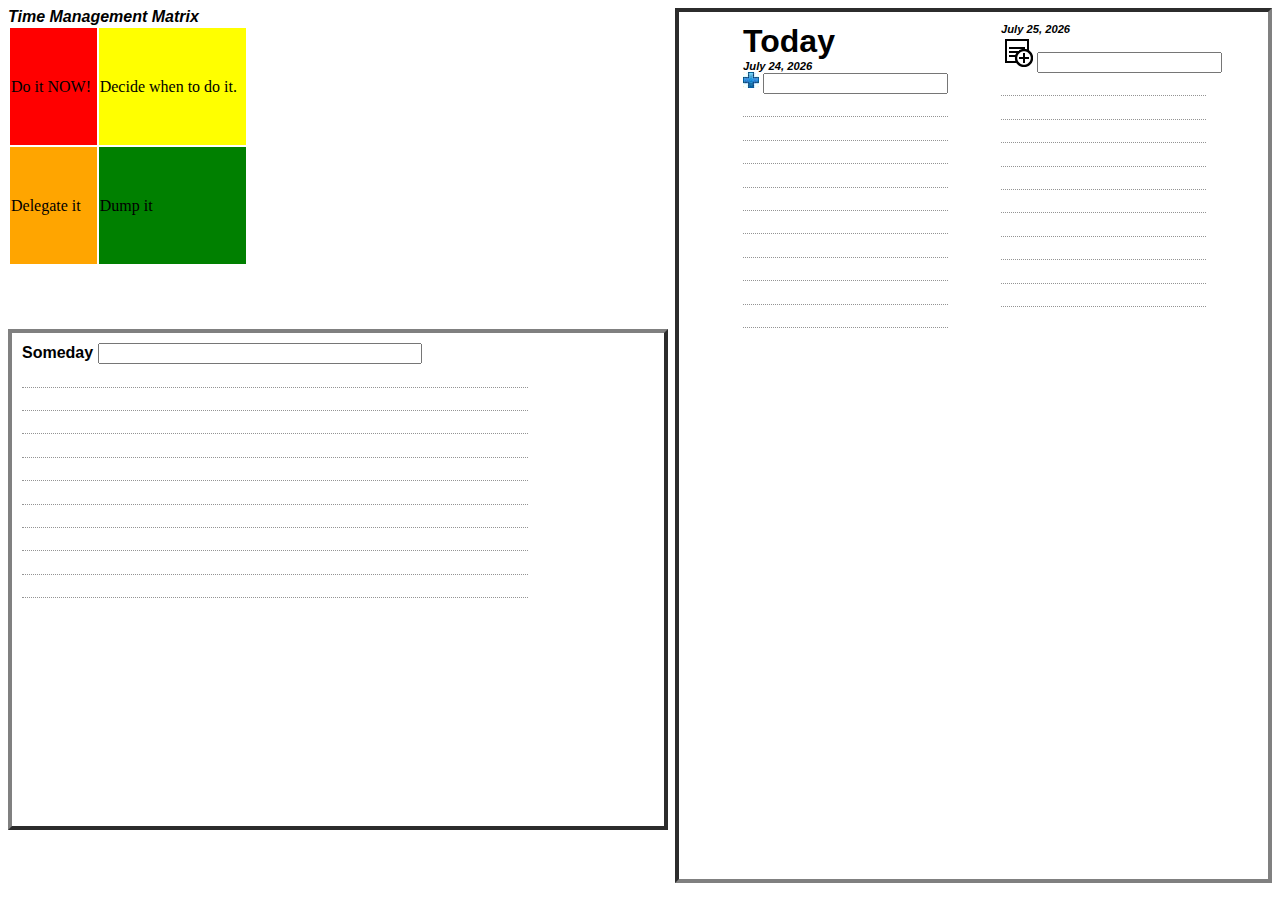
==== web/index.html @ 8b11fd79 "set today and tomorrow dates" ====
<!DOCTYPE HTML PUBLIC "-//W3C//DTD HTML 4.01 Transitional//EN"
        "http://www.w3.org/TR/html4/loose.dtd">
<html>
<head>
    <title>To-Do List for You</title>

    <!--Libraries-->
    <script src="js/jquery-1.7.2.min.js" type="text/javascript"></script>
    <link rel="stylesheet" type="text/css" href="jquery-ui/css/ui-lightness/jquery-ui-1.8.21.custom.css" />
    <script type="text/javascript" src="jquery-ui/js/jquery-ui-1.8.21.custom.min.js"></script>
    <script type="text/javascript" src="js/date.js"></script>

    <!--Application-->
    <link href="css/styles.css" rel="stylesheet" type="text/css"/>
    <script src="js/actions.js" type="text/javascript"></script>

</head>

<body>

<div id="left">
    <!--<div id="matrix-arrow-left-right">
        <div id="arrow-left"></div>
        <div id="line-left-right"></div>
        <div id="arrow-right"></div>
        <div class="break-float"></div>
    </div>

    <div id="matrix-arrow-top-bottom">
        <div id="arrow-top"></div>
        <div id="line-top-bottom"></div>
        <div id="arrow-bottom"></div>
    </div>-->

    <div class="matrix">
        <div class="title">Time Management Matrix</div>
        <table title="Time Management Matrix">
            <tr>
                <td id="matrix-now">Do it NOW!</td>
                <td id="matrix-decide-later">Decide when to do it.</td>
            </tr>
            <tr>
                <td id="matrix-delegate">Delegate it</td>
                <td id="matrix-dump">Dump it</td>
            </tr>
        </table>
    </div>

    <div class="day" id="someday">
        Someday
        <input id="someday-todo-text" maxlength="140" type="text">
        <div class="list" id="someday-list"></div>
    </div>
</div>

<div id="days-container">
    <div class="day">
        <div class="day-header">
            <div class="day-header-text-container">
                <div class="week-day"></div>
                <div class="date" id="tomorrow-date"></div>
            </div>
            <!--<input id="input-calendar1" type="hidden"/>-->
            <!--<input id="img-calendar1" type="button">-->
            <!--<img id="img-calendar1" src="img/calendar.png"/>-->
            <div class="break-float"></div>
            <!--<div class="calendar"></div>-->
        </div>
        <img src="img/add.png" alt="Add task:">
        <input maxlength="140" type="text">
        <div class="list"></div>
    </div>
    <div class="day">
        <div class="day-header">
            <div class="day-header-text-container">
                <div class="week-day">Today</div>
                <div class="date" id="today-date"></div>
            </div>
            <!--<input id="input-calendar2" type="hidden"/>-->
            <div class="break-float"></div>
        </div>
        <img src="img/add_task.jpg" alt="Add task:">
        <input maxlength="140" type="text">
        <div class="list"></div>
    </div>
</div>
</body>
</html>
---- web/css/styles.css ----
html, body {
    height: 97%;
}

#matrix-arrow-left-right {
    width: 13em;
    margin: 1em 1em 0.5em 1em;
}

#matrix-arrow-top-bittom {
    height: 13em;
    margin: 1em 1em 0.5em 1em;
}

#arrow-left, #line-left-right, #arrow-right {
    float: left;
}

#arrow-top, #line-top-bottom, #arrow-bottom{
    float: left;
}

.break-float {
    clear: both;
}

#line-left-right {
    width: 90%;
    margin-top: 5px;
    height: 1px;
    background-color: black;
}

#line-top-bottom {
    width: 1px;
    background-color: black;
    height: 200px;
    float: left;
    margin-top:5px;
    margin-left: -5px;
}

#arrow-top {
    border-left:5px solid transparent;
    border-right:5px solid transparent;
    border-bottom:5px solid black;
    width:0;
    float: left;
}

#arrow-bottom {
    width: 0;
    height: 0;
    border-left: 5px solid transparent;
    border-top: 5px solid black;
    border-right: 5px solid transparent;
    margin-top: 205px;
    margin-left: -10px;
}

#matrix {
    clear: both;
}

#arrow-left {
    width: 0;
    height: 0;
    border-top: 6px solid transparent;
    border-bottom: 6px solid transparent;
    border-right: 6px solid black;
}

#arrow-right {
    width: 0;
    height: 0;
    border-top: 5px solid transparent;
    border-bottom: 5px solid transparent;
    border-left: 5px solid black;
    margin-top: 1px;
}

table {
    width: 15em;
    height: 15em;
}

#left, #days-container {
    height: 100%;
    width: 50%;
    float: left
}

#days-container {
    border: 4px inset #808080;
    padding: 10px;
    width: 45%;
    height: 100%;
    float: right;
}

#someday {
    border: 4px outset #808080;
    padding: 10px;
    width: 100%;
    margin-top: 10%;
    min-height: 55.8%;
    float: left;
    clear: both;
    font-family: sans-serif;
    font-weight: bolder;
}

#someday-list{
    font-family: sans-serif;
    font-weight: normal;
}

.title{
    font-family: sans-serif;
    font-weight: bolder;
    font-style: italic;
}

.day {
    display: inline-block;
    width: 45%;
    min-height: 90%;
    padding: 1px;
    float: inherit; /*days are not moved*/
}

.task {
    width: 80%;
    min-height: 1.4em;
    border-bottom:dotted #949494 thin
}

#matrix-now {
    background-color: red;
}

#matrix-decide-later {
    background-color: yellow;
}

#matrix-delegate {
    background-color: orange;
}

#matrix-dump {
    background-color: green;
}

#someday-todo-text{
    width: 50%
}

.input{
    width: 50%
}

.week-day, .date {
    font-family: sans-serif;
    font-weight: bold;
}

.week-day {
    font-size: 2em;
}

.date {
    font-size: 0.7em;
    font-style: italic;
}

.day-header img, .day-header-text-container {
    float: left;
}
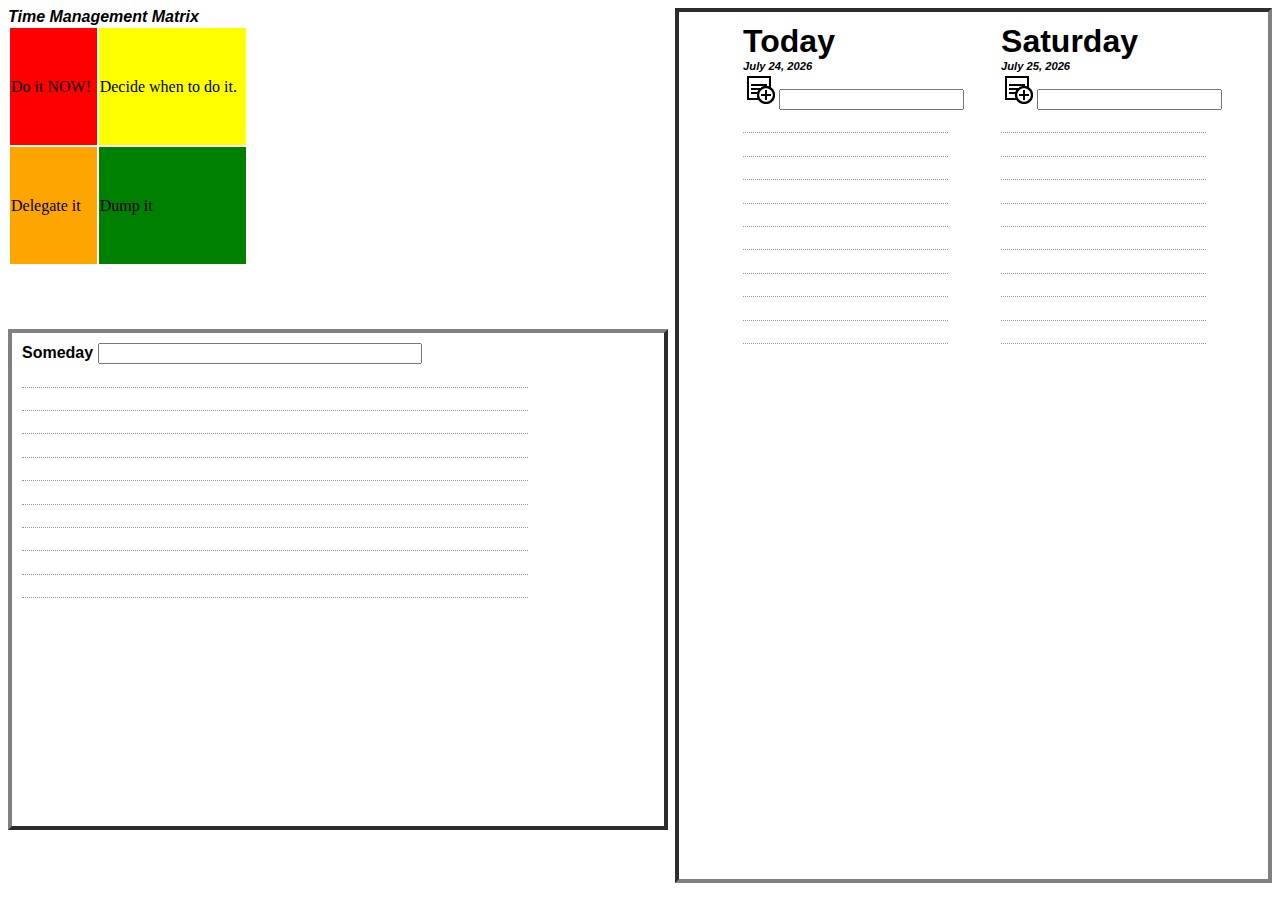
==== commit 4e8b5a06: "add week day and icon" ====
--- a/web/index.html
+++ b/web/index.html
@@ -57,7 +57,7 @@
     <div class="day">
         <div class="day-header">
             <div class="day-header-text-container">
-                <div class="week-day"></div>
+                <div class="week-day" id="tomorrow-week-date"></div>
                 <div class="date" id="tomorrow-date"></div>
             </div>
             <!--<input id="input-calendar1" type="hidden"/>-->
@@ -79,7 +79,7 @@
             <!--<input id="input-calendar2" type="hidden"/>-->
             <div class="break-float"></div>
         </div>
-        <img src="img/add_task.jpg" alt="Add task:">
+        <img src="img/add.png" alt="Add task:">
         <input maxlength="140" type="text">
         <div class="list"></div>
     </div>
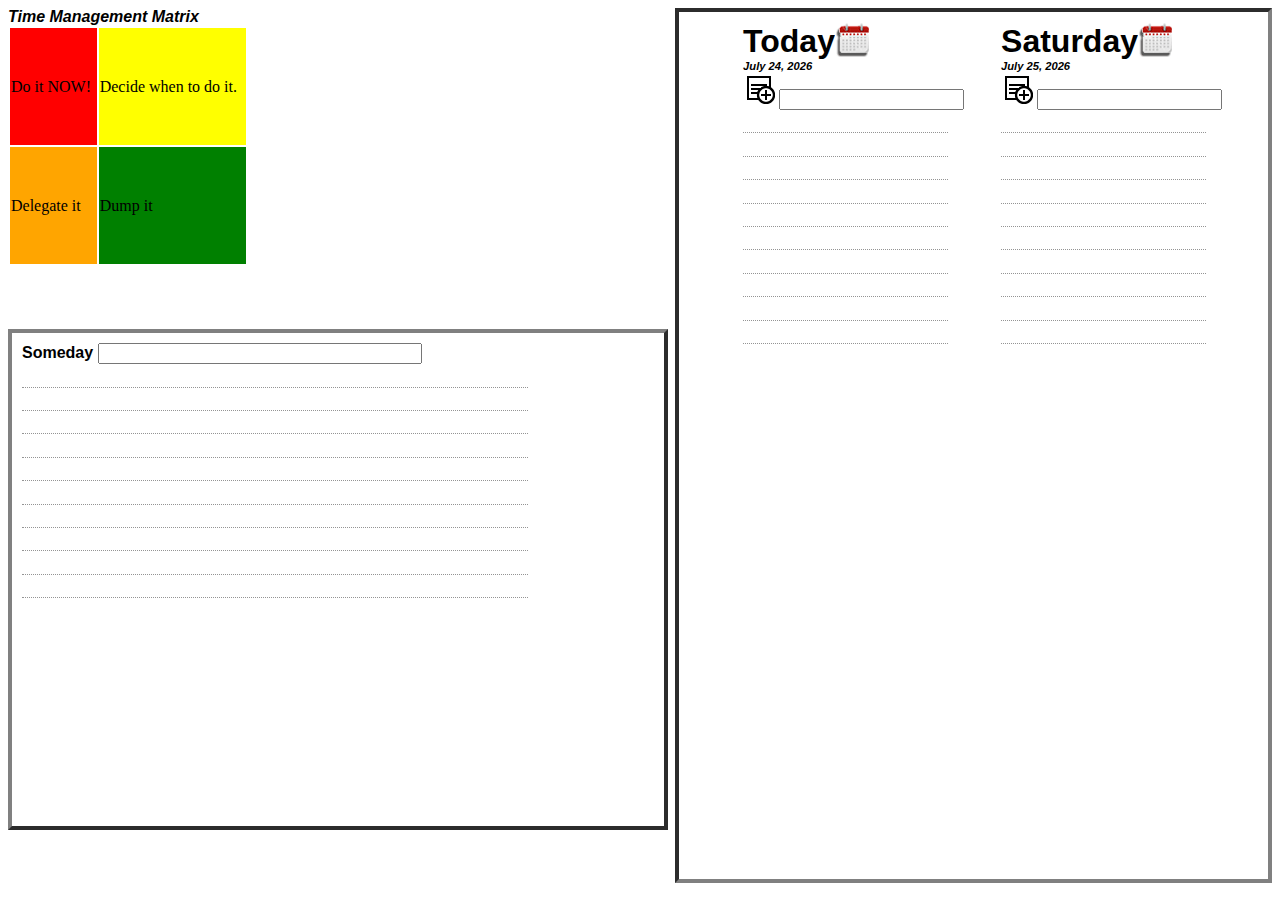
==== commit 02910f79: "add calendar icons" ====
--- a/web/index.html
+++ b/web/index.html
@@ -62,7 +62,7 @@
             </div>
             <!--<input id="input-calendar1" type="hidden"/>-->
             <!--<input id="img-calendar1" type="button">-->
-            <!--<img id="img-calendar1" src="img/calendar.png"/>-->
+            <img id="img-calendar1" src="img/calendar.png"/>
             <div class="break-float"></div>
             <!--<div class="calendar"></div>-->
         </div>
@@ -76,6 +76,7 @@
                 <div class="week-day">Today</div>
                 <div class="date" id="today-date"></div>
             </div>
+            <img id="img-calendar2" src="img/calendar.png"/>
             <!--<input id="input-calendar2" type="hidden"/>-->
             <div class="break-float"></div>
         </div>
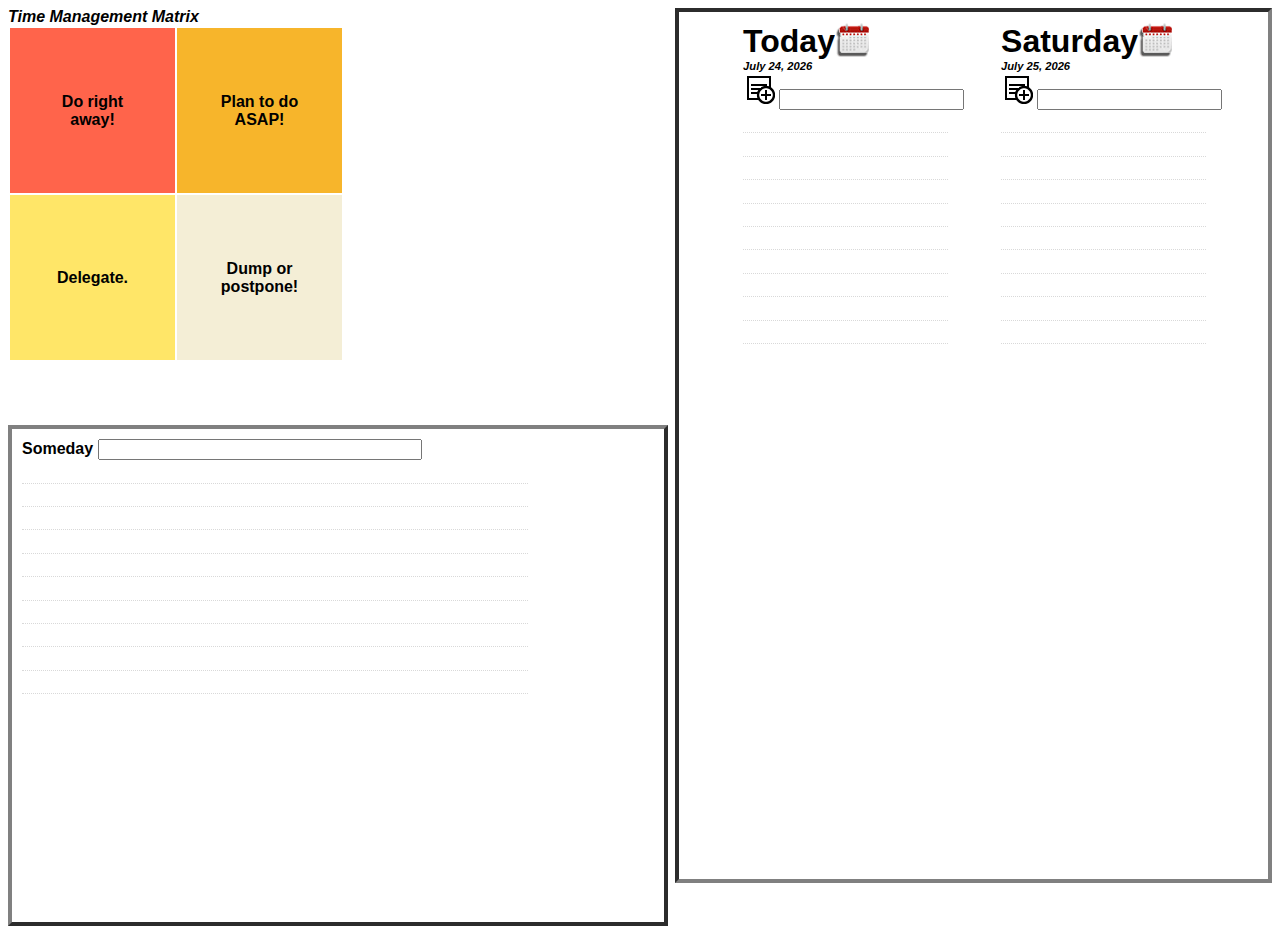
==== commit 960e971f: "1. Matrix colors are corrected; 2. Matrix text is changed; 3. Disallow empty task rows dnd;" ====
--- a/web/index.html
+++ b/web/index.html
@@ -36,12 +36,12 @@
         <div class="title">Time Management Matrix</div>
         <table title="Time Management Matrix">
             <tr>
-                <td id="matrix-now">Do it NOW!</td>
-                <td id="matrix-decide-later">Decide when to do it.</td>
+                <td id="matrix-now">Do right<br>away!</td>
+                <td id="matrix-decide-later">Plan to do<br>ASAP!</td>
             </tr>
             <tr>
-                <td id="matrix-delegate">Delegate it</td>
-                <td id="matrix-dump">Dump it</td>
+                <td id="matrix-delegate">Delegate.</td>
+                <td id="matrix-dump">Dump or<br>postpone!</td>
             </tr>
         </table>
     </div>
--- a/web/css/styles.css
+++ b/web/css/styles.css
@@ -80,8 +80,16 @@
 }
 
 table {
-    width: 15em;
-    height: 15em;
+    width: 21em;
+    height: 21em;
+}
+
+td {
+    width: 10em;
+    height: 10em;
+    font-family: sans-serif;
+    font-weight: bold;
+    text-align: center;
 }
 
 #left, #days-container {
@@ -130,25 +138,26 @@
 }
 
 .task {
+    font-family: serif;
     width: 80%;
     min-height: 1.4em;
-    border-bottom:dotted #949494 thin
+    border-bottom:dotted #949494 thin;
 }
 
 #matrix-now {
-    background-color: red;
+    background-color: #ff644b;
 }
 
 #matrix-decide-later {
-    background-color: yellow;
+    background-color: #f7b52b;
 }
 
 #matrix-delegate {
-    background-color: orange;
+    background-color: #ffe668;
 }
 
 #matrix-dump {
-    background-color: green;
+    background-color: #f4eed6;
 }
 
 #someday-todo-text{
@@ -175,4 +184,8 @@
 
 .day-header img, .day-header-text-container {
     float: left;
+}
+
+.task-completed {
+    text-decoration: line-through;
 }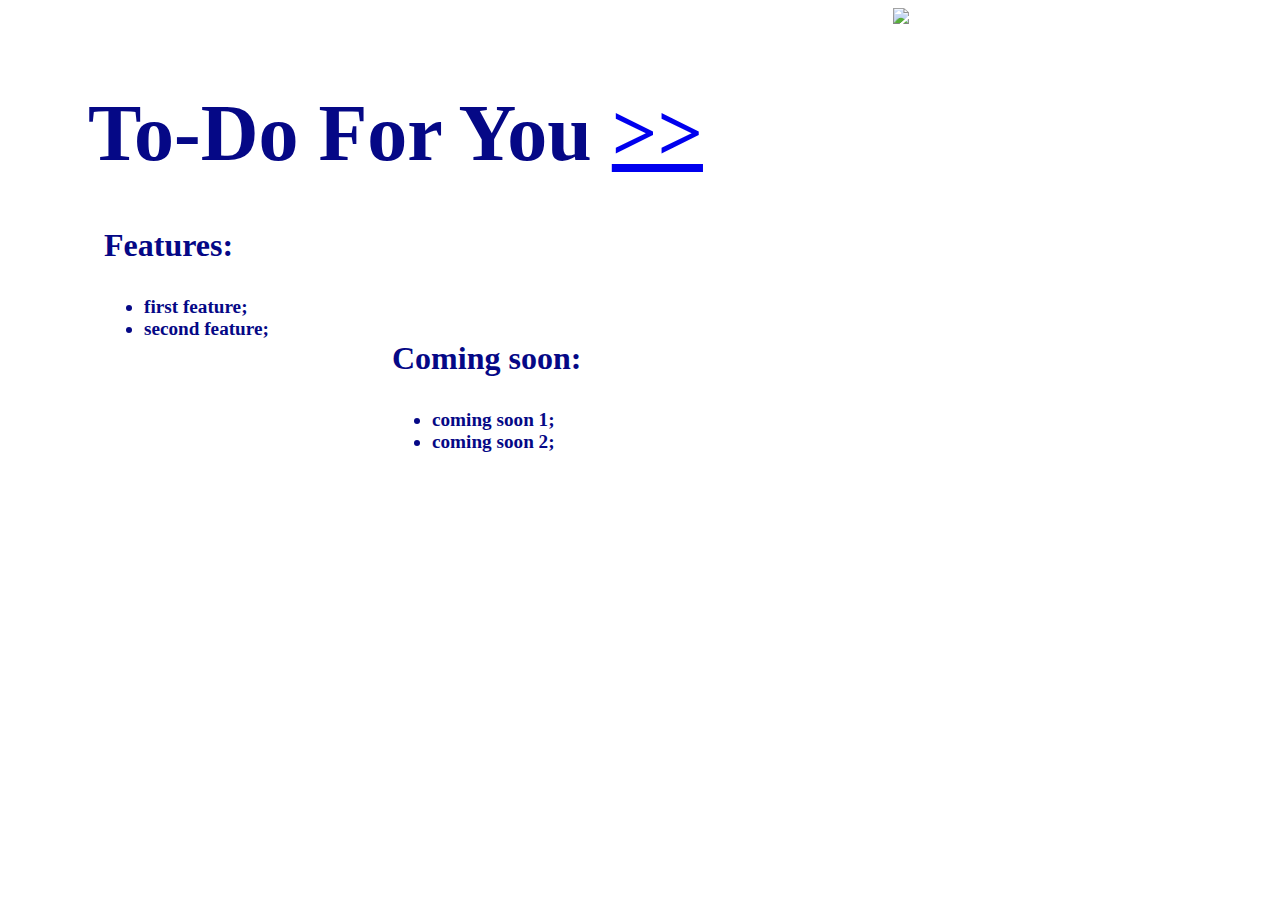
==== commit 68ad72f2: "start info page is introduced" ====
--- a/web/index.html
+++ b/web/index.html
@@ -2,88 +2,31 @@
         "http://www.w3.org/TR/html4/loose.dtd">
 <html>
 <head>
-    <title>To-Do List for You</title>
-
-    <!--Libraries-->
-    <script src="js/jquery-1.7.2.min.js" type="text/javascript"></script>
-    <link rel="stylesheet" type="text/css" href="jquery-ui/css/ui-lightness/jquery-ui-1.8.21.custom.css" />
-    <script type="text/javascript" src="jquery-ui/js/jquery-ui-1.8.21.custom.min.js"></script>
-    <script type="text/javascript" src="js/date.js"></script>
-
-    <!--Application-->
-    <link href="css/styles.css" rel="stylesheet" type="text/css"/>
-    <script src="js/actions.js" type="text/javascript"></script>
-
+    <link href="css/index.css" rel="stylesheet" type="text/css"/>
 </head>
-
 <body>
 
-<div id="left">
-    <!--<div id="matrix-arrow-left-right">
-        <div id="arrow-left"></div>
-        <div id="line-left-right"></div>
-        <div id="arrow-right"></div>
-        <div class="break-float"></div>
-    </div>
+<img id="stones" src='img/Storyboard1.jpg'/>
 
-    <div id="matrix-arrow-top-bottom">
-        <div id="arrow-top"></div>
-        <div id="line-top-bottom"></div>
-        <div id="arrow-bottom"></div>
-    </div>-->
-
-    <div class="matrix">
-        <div class="title">Time Management Matrix</div>
-        <table title="Time Management Matrix">
-            <tr>
-                <td id="matrix-now">Do right<br>away!</td>
-                <td id="matrix-decide-later">Plan to do<br>ASAP!</td>
-            </tr>
-            <tr>
-                <td id="matrix-delegate">Delegate.</td>
-                <td id="matrix-dump">Dump or<br>postpone!</td>
-            </tr>
-        </table>
-    </div>
-
-    <div class="day" id="someday">
-        Someday
-        <input id="someday-todo-text" maxlength="140" type="text">
-        <div class="list" id="someday-list"></div>
-    </div>
+<div id="to-do-for-you-description" >
+    <span>To-Do For You </span><a href="demo.html">&gt;&gt;</a>
 </div>
 
-<div id="days-container">
-    <div class="day">
-        <div class="day-header">
-            <div class="day-header-text-container">
-                <div class="week-day" id="tomorrow-week-date"></div>
-                <div class="date" id="tomorrow-date"></div>
-            </div>
-            <!--<input id="input-calendar1" type="hidden"/>-->
-            <!--<input id="img-calendar1" type="button">-->
-            <img id="img-calendar1" src="img/calendar.png"/>
-            <div class="break-float"></div>
-            <!--<div class="calendar"></div>-->
-        </div>
-        <img src="img/add.png" alt="Add task:">
-        <input maxlength="140" type="text">
-        <div class="list"></div>
-    </div>
-    <div class="day">
-        <div class="day-header">
-            <div class="day-header-text-container">
-                <div class="week-day">Today</div>
-                <div class="date" id="today-date"></div>
-            </div>
-            <img id="img-calendar2" src="img/calendar.png"/>
-            <!--<input id="input-calendar2" type="hidden"/>-->
-            <div class="break-float"></div>
-        </div>
-        <img src="img/add.png" alt="Add task:">
-        <input maxlength="140" type="text">
-        <div class="list"></div>
-    </div>
+<div id='features'>
+    <p>Features:</p>
+    <ul>
+        <li>first feature;</li>
+        <li>second feature;</li>
+    </ul>
 </div>
+
+<div id='coming-soon'>
+    Coming soon:
+    <ul>
+        <li>coming soon 1;</li>
+        <li>coming soon 2;</li>
+    </ul>
+</div>
+
 </body>
 </html>--- a/web/css/index.css
+++ b/web/css/index.css
@@ -0,0 +1,37 @@
+#stones {
+    float: right;
+    width: 30%;
+    min-height: 97%;
+}
+
+#features, #to-do-for-you-description, #coming-soon {
+    font-family: cursive;
+    font-weight: bold;
+    color: #050886;
+}
+
+#to-do-for-you-description {
+    font-size: 5em;
+    position: relative;
+    top: 1em;
+    left: 1em;
+}
+
+#features, #coming-soon {
+    font-size: 2em;
+    position: relative;
+}
+
+li {
+    font-size: 0.6em;
+}
+
+#features {
+    top: 3em;
+    left: 3em;
+}
+
+#coming-soon {
+    top: 2em;
+    left: 12em;
+}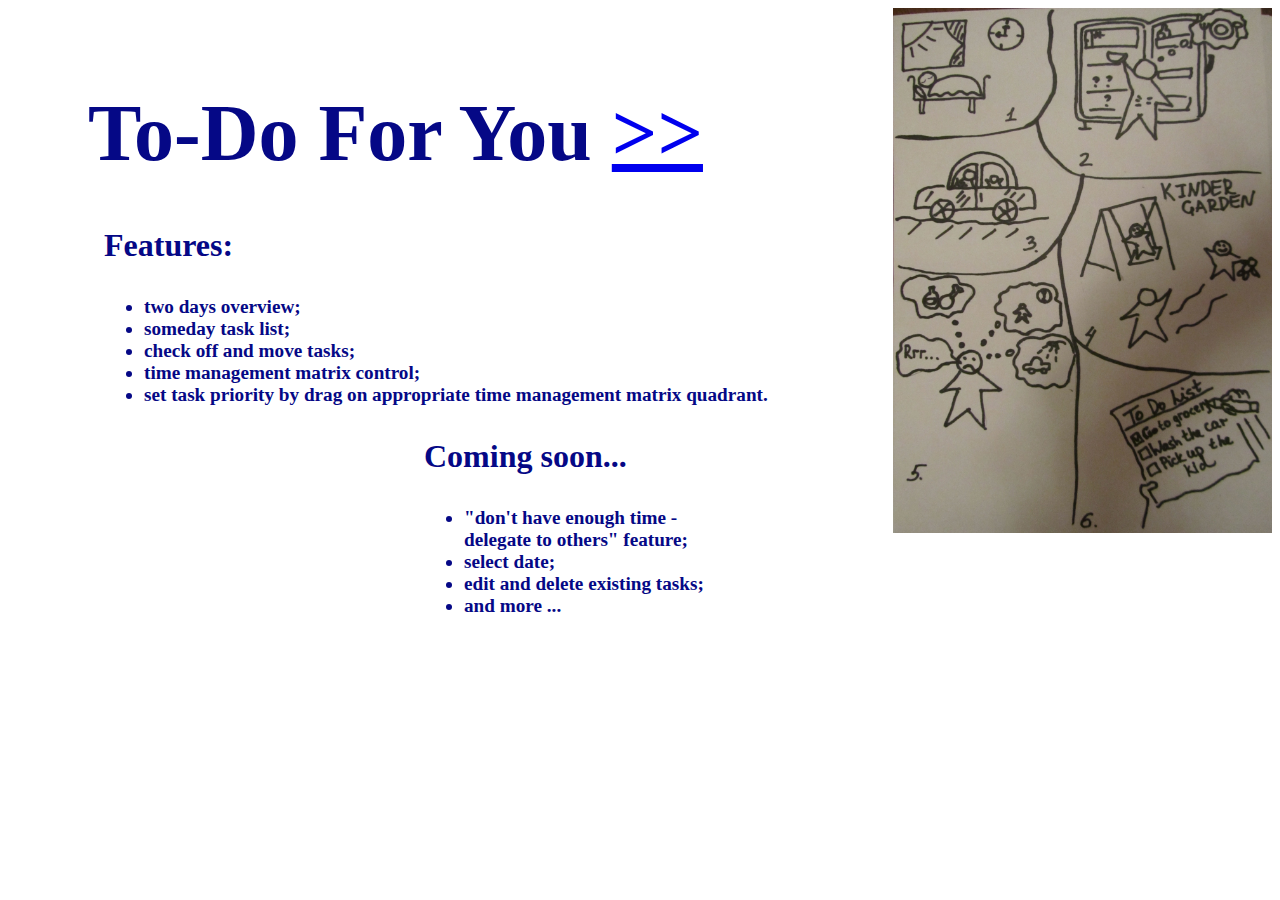
==== commit 147bdd89: "Added text on the index screen" ====
--- a/web/index.html
+++ b/web/index.html
@@ -15,16 +15,21 @@
 <div id='features'>
     <p>Features:</p>
     <ul>
-        <li>first feature;</li>
-        <li>second feature;</li>
+        <li>two days overview;</li>
+        <li>someday task list;</li>
+        <li>check off and move tasks;</li>
+        <li>time management matrix control;</li>
+        <li>set task priority by drag on appropriate time management matrix quadrant.</li>
     </ul>
 </div>
 
 <div id='coming-soon'>
-    Coming soon:
+    Coming soon...
     <ul>
-        <li>coming soon 1;</li>
-        <li>coming soon 2;</li>
+        <li>"don't have enough time -<br>delegate to others" feature;</li>
+        <li>select date;</li>
+        <li>edit and delete existing tasks;</li>
+        <li>and more ...</li>
     </ul>
 </div>
 
--- a/web/css/index.css
+++ b/web/css/index.css
@@ -32,6 +32,6 @@
 }
 
 #coming-soon {
-    top: 2em;
-    left: 12em;
+    top: 3em;
+    left: 13em;
 }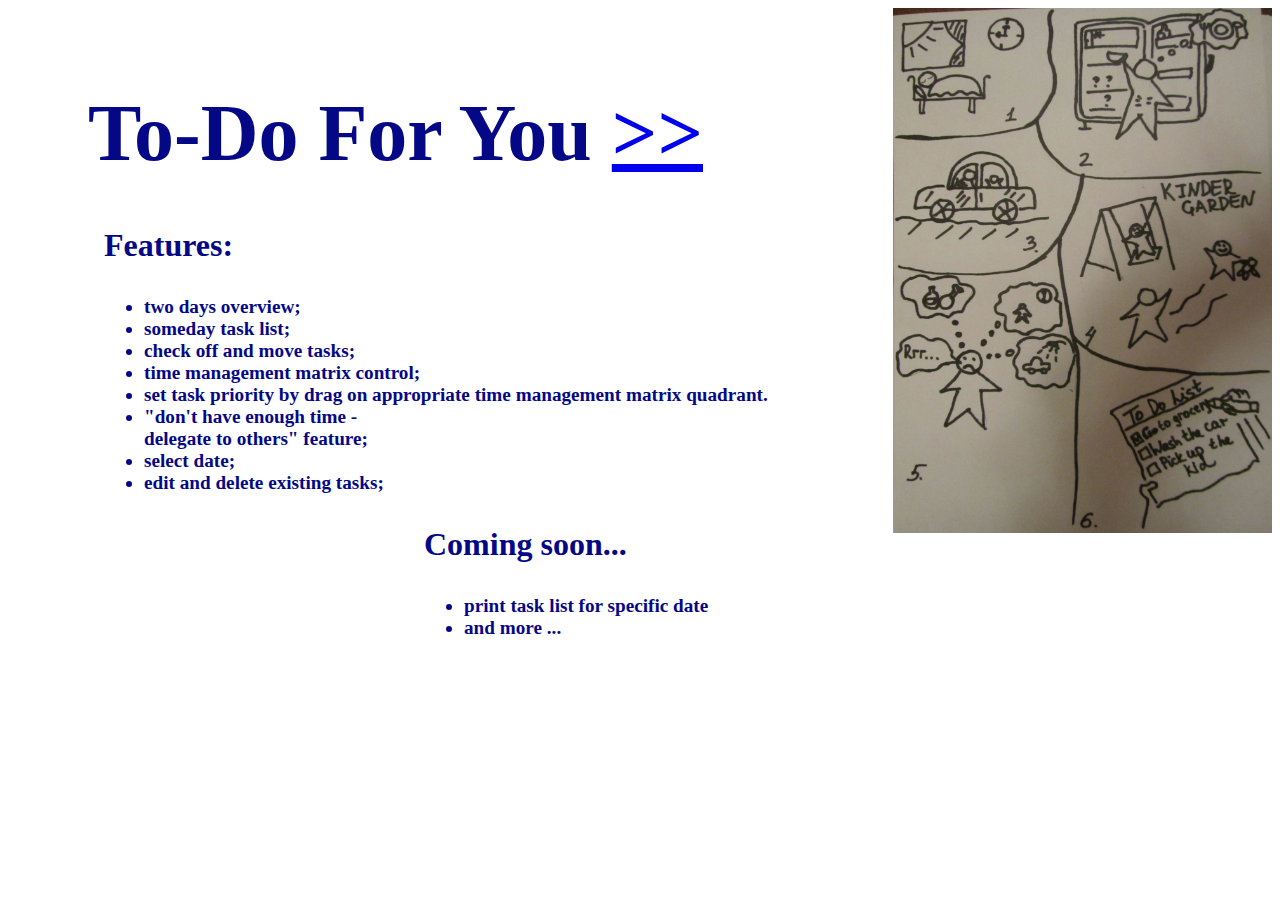
==== commit 805b1be5: "Updated feature list" ====
--- a/web/index.html
+++ b/web/index.html
@@ -20,15 +20,16 @@
         <li>check off and move tasks;</li>
         <li>time management matrix control;</li>
         <li>set task priority by drag on appropriate time management matrix quadrant.</li>
+        <li>"don't have enough time -<br>delegate to others" feature;</li>
+        <li>select date;</li>
+        <li>edit and delete existing tasks;</li>
     </ul>
 </div>
 
 <div id='coming-soon'>
     Coming soon...
     <ul>
-        <li>"don't have enough time -<br>delegate to others" feature;</li>
-        <li>select date;</li>
-        <li>edit and delete existing tasks;</li>
+        <li>print task list for specific date</li>
         <li>and more ...</li>
     </ul>
 </div>
